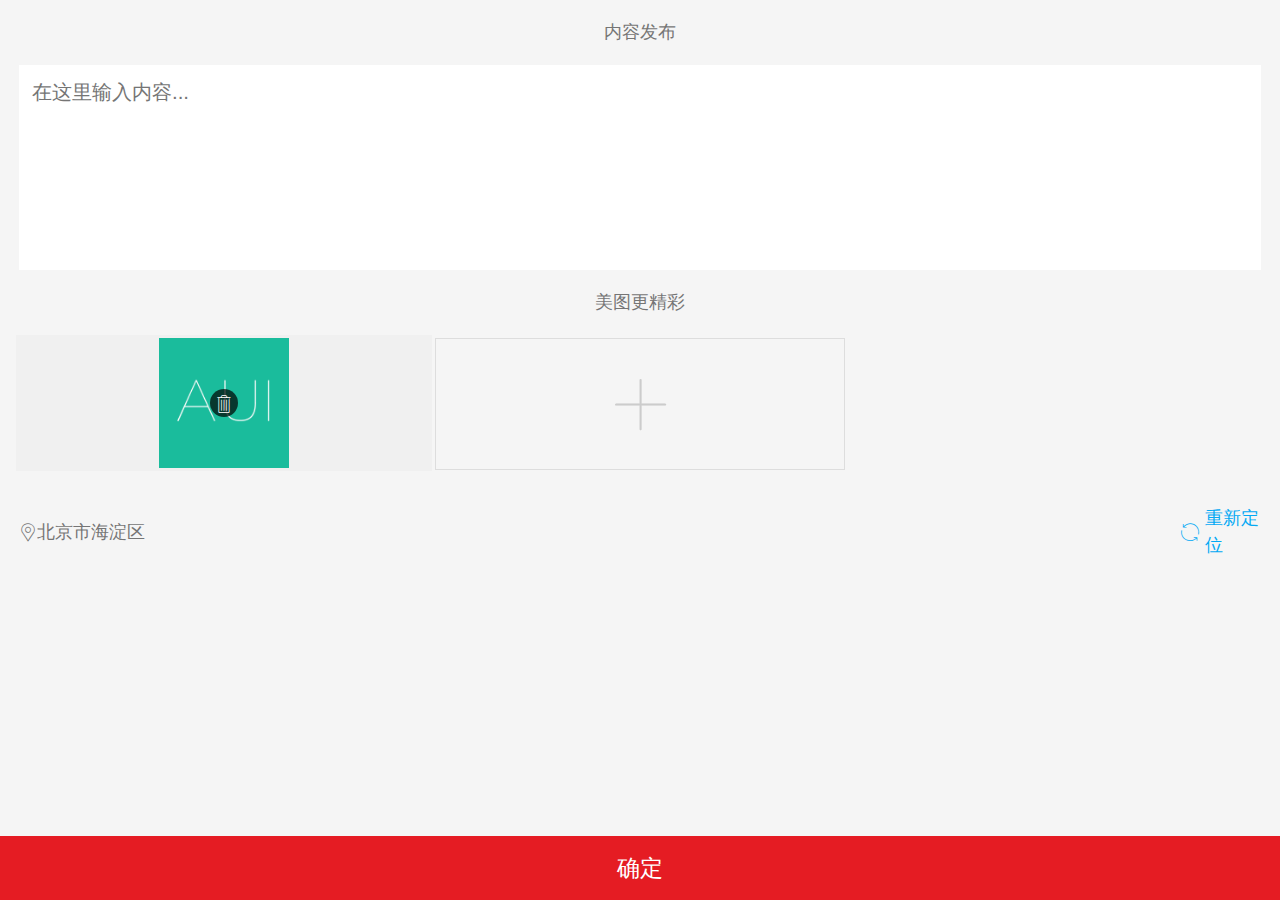
==== html/addMyimageInfo_frm.html @ dd854214 "定位小视频部分修改" ====
<!doctype html>
<html>
<head>
    <meta charset="utf-8">
    <meta name="viewport" content="maximum-scale=1.0,minimum-scale=1.0,user-scalable=0,width=device-width,initial-scale=1.0"/>
    <meta name="format-detection" content="telephone=no,email=no,date=no,address=no">
    <link rel="stylesheet" type="text/css" href="../css/aui.css" />
    <style type="text/css">
        .aui-list .aui-list-item-media {
            width: 3rem;
        }
        .notes-add {
            position: fixed;
            left: 0.5rem;
            bottom: 0.5rem;
            width: 3rem;
            z-index: 99;
        }
        textarea {
            height: 8rem;
            background-color: #ffffff;
            padding: 0.5rem;
        }
        .photos img {
            display: block;
            width: 100%;
        }
        .add-photos > div {
            width: 100%;
            height:5.15rem;
            line-height: 5.15rem;
        }
        .add-photos > div .aui-iconfont {
            font-size: 2rem;
            color: #ccc;
        }
        .image-item {
            position: relative;
            height: 5.3rem;
            overflow: hidden;
            background-color: #f0f0f0;
        }
        .image-item img {
            display: block;
            margin: 0 auto;
            width: auto;
            height: 100%;
        }
        .image-item .delete-btn {
            position: absolute;
            left: 50%;
            top: 50%;
            width: 28px;
            height: 28px;
            background-color: rgba(0,0,0,0.7);
            margin-left: -14px;
            margin-top: -14px;
            color: #ffffff;
            text-align: center;
            border-radius: 50%;
        }
    </style>
</head>
<body>
    <p class="aui-text-center aui-margin-t-15">内容发布</p>
    <section class="aui-content-padded">
        <textarea placeholder="在这里输入内容..."></textarea>
    </section>
    <p class="aui-text-center aui-margin-t-15">美图更精彩</p>
    <section class="aui-content-padded">
        <div class="aui-row aui-row-padded">
          <div class="aui-col-xs-4 image-item">
              <input type="hidden" >
              <img src="../image/demo1.png" class="notes-image">
              <div class="delete-btn">
                  <i class="aui-iconfont aui-icon-trash"></i>
              </div>
          </div>
            <div class="aui-col-xs-4 add-photos">
                <div class="aui-border aui-text-center">
                    <i class="aui-iconfont aui-icon-plus"></i>
                </div>
            </div>
        </div>
    </section>
    <section class="aui-content-padded aui-clearfix">
        <div class="aui-info">
            <div class="aui-info-item aui-padded-r-10" style="width: 13rem">
                <div>
                    <i class="aui-iconfont aui-icon-location"></i>
                    <span id="location" class="aui-ellipsis">北京市海淀区</span>
                </div>
            </div>
            <div class="aui-info-item" style="width: 80px;" tapmode id="ChangeLocation">
                <i class="aui-iconfont aui-icon-refresh aui-text-info aui-margin-r-5"></i>
                <span class="aui-text-info">重新定位</span>
            </div>
        </div>
    </section>
<footer class="aui-bar aui-bar-tab">
<div class="aui-bar-tab-item aui-bg-danger aui-text-white" tapmode style="width: auto;" onclick="saveFile()">确定</div>
</footer>
</body>
</html>
<script>
  var qiniuStorage,params,localList;
  apiready = function () {
    api.parseTapmode();
    qiniuStorage = api.require("qiniuStorage");
   qiniuStorage.configUploader({
       params: {
           "x:foo": "fooval"
       },
       checkCrc: false,
       mimeType: ''
   });
   api.getLocation(function(ret, err) {
    if (ret && ret.status) {
        //获取位置信息成功
        localList = ret;
    } else {
        alert(JSON.stringify(err));
    }
});
    params = api.pageParam;
   console.log(JSON.stringify(params));
   $api.addEvt($api.dom('#ChangeLocation'), 'click', function(){

});
  }
  function saveFile() {
    qiniuSstorage.start({
    token:new Date().getTime(),
    path: 'fs://'+params.videoUrl || params.imageUrl,
    // key: ''
});
  }
</script>
---- css/aui.css ----
/*
 * =========================================================================
 * APIClud - AUI UI 框架    流浪男  QQ：343757327  http://www.auicss.com
 * Verson 2.1
 * =========================================================================
 */
 /*初始化类*/
@charset "UTF-8";
html{
	font-family: "Helvetica Neue", Helvetica, sans-serif;
	font-size: 20px;
}
html,body {
	-webkit-touch-callout:none;
	-webkit-text-size-adjust:none;
	-webkit-tap-highlight-color:rgba(0, 0, 0, 0);
	-webkit-user-select:none;
	width: 100%;
}
body {
	line-height: 1.5;
	font-size: 0.8rem;
	color: #212121;
	background-color: #f5f5f5;
	outline: 0;
}
html,body,header,section,footer,div,ul,ol,li,img,a,span,em,del,legend,center,strong,var,fieldset,form,label,dl,dt,dd,cite,input,hr,time,mark,code,figcaption,figure,textarea,h1,h2,h3,h4,h5,h6,p{
	margin:0;
	border:0;
	padding:0;
	font-style:normal;
}
* {
	-webkit-box-sizing: border-box;
	      	box-sizing: border-box;
	-webkit-user-select: none;
	-webkit-tap-highlight-color: transparent;
	outline: none;
}
@media only screen and (min-width: 400px) {
	html {
		font-size: 21.33333333px !important;
	}
}
@media only screen and (min-width: 414px) {
	html {
		font-size: 21px !important;
	}
}
@media only screen and (min-width: 480px) {
	html {
		font-size: 25.6px !important;
	}
}
ul, li {
	list-style: none;
}
p {
	font-size: 0.7rem;
	color: #757575;
}
a {
	color: #0062cc;
	text-decoration: none;
	background-color: transparent;
}
textarea {
	overflow: hidden;
	resize: none;
}
button {
	overflow: visible;
}
button,select {
	text-transform: none;
}
button,input,select,textarea {
	font: inherit;
	color: inherit;
}
/*自动隐藏文字*/
.aui-ellipsis-1 {
	overflow: hidden;
	white-space: nowrap;
	text-overflow: ellipsis;
}
.aui-ellipsis {
	display: -webkit-box;
	overflow: hidden;
	text-overflow: ellipsis;
	word-wrap: break-word;
	word-break: break-all;
	white-space: normal !important;
	-webkit-line-clamp: 1;
	-webkit-box-orient: vertical;
}
.aui-ellipsis-2 {
	display: -webkit-box;
	overflow: hidden;
	text-overflow: ellipsis;
	word-wrap: break-word;
	word-break: break-all;
	white-space: normal !important;
	-webkit-line-clamp: 2;
	-webkit-box-orient: vertical;
}
/*水平线*/
.aui-hr {
	width: 100%;
	position: relative;
	border-top: 1px solid #dddddd;
	height: 1px;
}
@media screen and (-webkit-min-device-pixel-ratio:1.5) {
	.aui-hr{
		border: none;
        background-size: 100% 1px;
		background-repeat: no-repeat;
		background-position: top;
        background-image: linear-gradient(0,#dddddd,#dddddd 50%,transparent 50%);
        background-image: -webkit-linear-gradient(90deg,#dddddd,#dddddd 50%,transparent 50%);
	}
}
/*内外边距类*/
.aui-padded-0 {
	padding: 0 !important;
}
.aui-padded-5 {
	padding: 0.25rem !important;
}
.aui-padded-10 {
	padding: 0.5rem !important;
}
.aui-padded-15 {
	padding: 0.75rem !important;
}
.aui-padded-t-0 {
	padding-top: 0 !important;
}
.aui-padded-t-5 {
	padding-top: 0.25rem !important;
}
.aui-padded-t-10 {
	padding-top: 0.5rem !important;
}
.aui-padded-t-15 {
	padding-top: 0.75rem !important;
}
.aui-padded-b-0 {
	padding-bottom: 0 !important;
}
.aui-padded-b-5 {
	padding-bottom: 0.25rem !important;
}
.aui-padded-b-10 {
	padding-bottom: 0.5rem !important;
}
.aui-padded-b-15 {
	padding-bottom: 0.75rem !important;
}
.aui-padded-l-0 {
	padding-left: 0 !important;
}
.aui-padded-l-5 {
	padding-left: 0.25rem !important;
}
.aui-padded-l-10 {
	padding-left: 0.5rem !important;
}
.aui-padded-l-15 {
	padding-left: 0.75rem !important;
}
.aui-padded-r-0 {
	padding-right: 0 !important;
}
.aui-padded-r-5 {
	padding-right: 0.25rem !important;
}
.aui-padded-r-10 {
	padding-right: 0.5rem !important;
}
.aui-padded-r-15 {
	padding-right: 0.75rem !important;
}
.aui-margin-0 {
	margin: 0 !important;
}
.aui-margin-5 {
	margin: 0.25rem !important;
}
.aui-margin-10 {
	margin: 0.5rem !important;
}
.aui-margin-15 {
	margin: 0.75rem !important;
}
.aui-margin-t-0 {
	margin-top: 0.25rem !important;
}
.aui-margin-t-5 {
	margin-top: 0 !important;
}
.aui-margin-t-10 {
	margin-top: 0.5rem !important;
}
.aui-margin-t-15 {
	margin-top: 0.75rem !important;
}
.aui-margin-b-0 {
	margin-bottom: 0 !important;
}
.aui-margin-b-5 {
	margin-bottom: 0.25rem !important;
}
.aui-margin-b-10 {
	margin-bottom: 0.5rem !important;
}
.aui-margin-b-15 {
	margin-bottom: 0.75rem !important;
}
.aui-margin-l-0 {
	margin-left: 0 !important;
}
.aui-margin-l-5 {
	margin-left: 0.25rem !important;
}
.aui-margin-l-10 {
	margin-left: 0.5rem !important;
}
.aui-margin-l-15 {
	margin-left: 0.75rem !important;
}
.aui-margin-r-0 {
	margin-right: 0 !important;
}
.aui-margin-r-5 {
	margin-right: 0.25rem !important;
}
.aui-margin-r-10 {
	margin-right: 0.5rem !important;
}
.aui-margin-r-15 {
	margin-right: 0.75rem !important;
}
.aui-clearfix {
	clear: both;
}
.aui-clearfix:before {
	display: table;
	content: " ";
}
.aui-clearfix:after {
	clear: both;
}
/*文字对齐*/
.aui-text-left {
	text-align: left !important;
}
.aui-text-center {
	text-align: center !important;
}
.aui-text-justify {
	text-align: justify !important;
}
.aui-text-right {
	text-align: right !important;
}
/*文字、背景颜色*/
h1,h2,h3,h4,h5,h6 {
	font-weight: 400;
}
h1 {
	font-size: 1.2rem;
}
h2 {
	font-size: 1rem;
}
h3 {
	font-size: 0.8rem;
}
h4 {
	font-size: 0.7rem;
}
h5 {
	font-size: 0.7rem;
	font-weight: normal;
	color: #757575;
}
h6 {
	font-size: 0.7rem;
	font-weight: normal;
	color: #757575;
}
h1 small,h2 small,h3 small,h4 small {
	font-weight: normal;
	line-height: 1;
	color: #757575;
}
h5 small,h6 small {
	font-weight: normal;
	line-height: 1;
	color: #757575;
}
h1 small,h2 small,h3 small {
	font-size: 65%;
}
h4 small,h5 small,h6 small {
	font-size: 75%;
}
img {
	max-width: 100%;
	display: block;
}
.aui-font-size-12 {
	font-size: 0.6rem !important;
}
.aui-font-size-14 {
	font-size: 0.7rem !important;
}
.aui-font-size-16 {
	font-size: 0.8rem !important;
}
.aui-font-size-18 {
	font-size: 0.9rem !important;
}
.aui-font-size-20 {
	font-size: 1rem !important;
}
.aui-text-default {
	color: #212121 !important;
}
.aui-text-white {
	color: #ffffff !important;
}
.aui-text-primary {
	color: #00bcd4 !important;
}
.aui-text-success {
	color: #009688 !important;
}
.aui-text-info {
	color: #03a9f4 !important;
}
.aui-text-warning {
	color: #ffc107 !important;
}
.aui-text-danger {
	color: #e51c23 !important;
}
.aui-text-pink {
	color: #e91e63 !important;
}
.aui-text-purple {
	color: #673ab7 !important;
}
.aui-text-indigo {
	color: #3f51b5 !important;
}
.aui-bg-default {
	background-color: #f5f5f5 !important;
}
.aui-bg-primary {
	background-color: #00bcd4 !important;
}
.aui-bg-success {
	background-color: #009688 !important;
}
.aui-bg-info {
	background-color: #03a9f4 !important;
}
.aui-bg-warning {
	background-color: #f1c40f !important;
}
.aui-bg-danger {
	background-color: #e51c23 !important;
}
.aui-bg-pink {
	background-color: #e91e63 !important;
}
.aui-bg-purple {
	background-color: #673ab7 !important;
}
.aui-bg-indigo {
	background-color: #3f51b5 !important;
}
/*警告、成功颜色*/
.aui-warning,
.aui-warning label,
.aui-warning .aui-input,
.aui-warning .aui-iconfont {
	color: #e51c23 !important;
}
.aui-success,
.aui-success label,
.aui-success .aui-input,
.aui-success .aui-iconfont {
	color: #009688 !important;
}
/*对齐,显示，隐藏等*/
.aui-pull-right {
	float: right !important;
}
.aui-pull-left {
	float: left !important;
}
.aui-hide {
	display: none !important;
}
.aui-show {
	display: block !important;
}
.aui-invisible {
	visibility: hidden;
}
.aui-inline {
	display: inline-block;
	vertical-align: top;
}
.aui-mask {
    position: fixed;
    width: 100%;
    height: 100%;
    top: 0;
    left: 0;
    background: rgba(0, 0, 0, 0.3);
    opacity: 0;
    z-index: 99;
    visibility: hidden;
    -webkit-transition: opacity .3s,-webkit-transform .3s;
    transition: opacity .3s,transform .3s;
}
.aui-mask.aui-mask-in {
	visibility: visible;
  	opacity: 1;
}
.aui-mask.aui-mask-out {
	opacity: 0;
}
img.aui-img-round {
	border-radius: 50%;
}
/*基本容器*/
.aui-content {
	-webkit-overflow-scrolling: touch;
	overflow-x: hidden;
	word-break: break-all;
}
.aui-content-padded {
  	margin: 0.75rem;
  	position: relative;
  	word-break: break-all;
  	-webkit-overflow-scrolling: touch;
}
/*栅格类*/
.aui-row {
	overflow: hidden;
	margin: 0;
}
.aui-row-padded {
	margin-left: -0.125rem;
	margin-right: -0.125rem;
}
.aui-row-padded [class*=aui-col-] {
	padding: 0.125rem;
}
.aui-col-xs-1,.aui-col-xs-2,.aui-col-xs-3,.aui-col-xs-4,.aui-col-xs-5,.aui-col-xs-6,.aui-col-xs-7,.aui-col-xs-8,.aui-col-xs-9,.aui-col-xs-10,.aui-col-xs-11,.aui-col-5 {
	position: relative;
	float: left;
}
.aui-col-xs-12 {
	width: 100%;
	position: relative;
}
.aui-col-xs-11 {
	width: 91.66666667%;
}
.aui-col-xs-10 {
	width: 83.33333333%;
}
.aui-col-xs-9 {
	width: 75%;
}
.aui-col-xs-8 {
	width: 66.66666667%;
}
.aui-col-xs-7 {
	width: 58.33333333%;
}
.aui-col-xs-6 {
	width: 50%;
}
.aui-col-xs-5 {
	width: 41.66666667%;
}
.aui-col-xs-4 {
	width: 33.33333333%;
}
.aui-col-xs-3 {
	width: 25%;
}
.aui-col-xs-2 {
	width: 16.66666667%;
}
.aui-col-xs-1 {
	width: 8.33333333%;
}
.aui-col-5 {
	width: 20%;
}
/*标签*/
.aui-label {
	display: inline-block;
	padding: 0.2rem 0.25rem;
	font-size: 0.6rem;
	line-height: 1;
	color: #616161;
    background-color: #dddddd;
	text-align: center;
	white-space: nowrap;
	vertical-align: middle;
	border-radius: 0.15rem;
	position: relative;
}

.aui-label-primary {
	color: #ffffff;
	background-color: #00bcd4;
}
.aui-label-success {
	color: #ffffff;
	background-color: #009688;
}
.aui-label-info {
  color: #ffffff;
  background-color: #03a9f4;
}
.aui-label-warning {
	color: #ffffff;
	background-color: #ffc107;
}
.aui-label-danger {
	color: #ffffff;
	background-color: #e51c23;
}
.aui-label-outlined {
	background-color: transparent;
	position: relative;
}
.aui-label-outlined:after {
    -webkit-border-radius: 2px;
    border-radius: 2px;
    height: 200%;
    content: '';
    width: 200%;
	border: 1px solid #d9d9d9;
    position: absolute;
    top: -1px;
    left: -1px;
    transform: scale(0.5);
    -webkit-transform: scale(0.5);
    transform-origin: 0 0;
    -webkit-transform-origin: 0 0;
    z-index: 1;
}
.aui-label-outlined.aui-label-primary,
.aui-label-outlined.aui-label-primary:after {
	color: #00bcd4;
	border-color: #00bcd4;
}
.aui-label-outlined.aui-label-success,
.aui-label-outlined.aui-label-success:after {
	color: #009688;
	border-color: #009688;
}
.aui-label-outlined.aui-label-info,
.aui-label-outlined.aui-label-info:after {
  	color: #03a9f4;
  	border-color: #03a9f4;
}
.aui-label-outlined.aui-label-warning,
.aui-label-outlined.aui-label-warning:after {
	color: #ffc107;
	border-color: #ffc107;
}
.aui-label-outlined.aui-label-danger,
.aui-label-outlined.aui-label-danger:after {
	color: #e51c23;
	border-color: #e51c23;
}
.aui-label .aui-iconfont {
	font-size: 0.6rem;
}
/*角标*/
.aui-badge {
	display: inline-block;
	width: auto;
	text-align: center;
	min-width: 0.8rem;
	height: 0.8rem;
    line-height: 0.8rem;
    padding: 0 0.2rem;
    font-size: 0.6rem;
    color: #ffffff;
    background-color: #ff2600;
    border-radius: 0.4rem;
    position: absolute;
    top: 0.2rem;
    left: 60%;
    z-index: 99;
}
.aui-dot {
	display: inline-block;
    width: 0.4rem;
    height: 0.4rem;
    background: #ff2600;
    border-radius: 0.5rem;
    position: absolute;
    top: 0.3rem;
    right: 20%;
    z-index: 99;
}
/*按钮样式*/
button, .aui-btn {
	position: relative;
	display: inline-block;
	font-size: 0.7rem;
	font-weight: 400;
	font-family: inherit;
	text-decoration: none;
	text-align: center;
	margin: 0;
	background: #dddddd;
	padding: 0 0.6rem;
	height: 1.5rem;
	line-height: 1.5rem;
	border-radius: 0.2rem;
	white-space: nowrap;
	text-overflow: ellipsis;
	vertical-align: middle;
	-webkit-box-sizing: border-box;
			box-sizing: border-box;
	-webkit-user-select: none;
	      	user-select: none;
}
.aui-btn:active {
	color: #212121;
	background-color: #bdbdbd;
}
.aui-btn-primary {
	color: #ffffff;
	background-color: #00bcd4;
}
.aui-btn-primary.aui-active, .aui-btn-primary:active {
	color: #ffffff;
	background-color: #00acc1;
}
.aui-btn-success {
	color: #ffffff;
	background-color: #009688;
}
.aui-btn-success.aui-active, .aui-btn-success:active {
	color: #fff;
	background-color: #00897b;
}
.aui-btn-info {
	color: #ffffff !important;
	background-color: #03a9f4 !important;
}
.aui-btn-info.aui-active, .aui-btn-info:active {
	color: #fff !important;
	background-color: #039be5 !important;
}
.aui-btn-warning {
	color: #ffffff !important;
	background-color: #ffc107 !important;
}
.aui-btn-warning.aui-active, .aui-btn-warning:active {
	color: #ffffff !important;
	background-color: #ffb300 !important;
}
.aui-btn-danger {
	color: #ffffff !important;
	background-color: #e51c23 !important;
}
.aui-btn-danger.aui-active, .aui-btn-danger:active {
	color: #ffffff !important;
	background-color: #dd191b !important;
}
.aui-btn-block {
	display: block;
	width: 100%;
	height: 2.5rem;
	line-height: 2.55rem;
	margin-bottom: 0;
	font-size: 0.9rem;
}
.aui-btn-block.aui-btn-sm {
	font-size: 0.7rem;
	height: 1.8rem;
	line-height: 1.85rem;
}
.aui-btn .aui-iconfont, .aui-btn-block .aui-iconfont {
	margin-right: 0.3rem;
}
.aui-btn .aui-badge, .aui-btn-block .aui-badge {
	margin-left: 0.3rem;
}
.aui-btn-outlined {
	background: transparent !important;
	border: 1px solid #bdbdbd;
}
.aui-btn-outlined:active {
	background: transparent !important;
}
.aui-btn-default.aui-btn-outlined {
	color: #bdc3c7 !important;
	border: 1px solid #dcdcdc !important;
}
.aui-btn-primary.aui-btn-outlined {
	color: #00bcd4 !important;
	border: 1px solid #00bcd4 !important;
}
.aui-btn-success.aui-btn-outlined {
	color: #009688 !important;
	border: 1px solid #009688 !important;
}
.aui-btn-info.aui-btn-outlined {
	color: #03a9f4 !important;
	border: 1px solid #03a9f4 !important;
}
.aui-btn-warning.aui-btn-outlined {
	color: #ffc107 !important;
	border: 1px solid #ffc107 !important;
}
.aui-btn-danger.aui-btn-outlined {
	color: #e51c23 !important;
	border: 1px solid #e51c23 !important;
}
/*
*表单类\输入框\radio\checkbox
**/
.aui-input,
input[type="text"],
input[type="password"],
input[type="search"],
input[type="email"],
input[type="tel"],
input[type="url"],
input[type="date"],
input[type="datetime-local"],
input[type="time"],
input[type="number"],
select,
textarea {
    border: none;
    background-color: transparent;
    border-radius: 0;
    box-shadow: none;
    display: block;
    padding: 0;
    margin: 0;
    width: 100%;
    height: 2.2rem;
    line-height: normal;
    color: #424242;
    font-size: 0.8rem;
    font-family: inherit;
    box-sizing: border-box;
    -webkit-user-select: text;
            user-select: text;
    -webkit-appearance: none;
            appearance: none;
}
input[type="search"]::-webkit-search-cancel-button {
	display: none;
}
.aui-scroll-x {
	position: relative;
	overflow-y: auto;
	-webkit-overflow-scrolling: touch;
}
.aui-scroll-y {
	position: relative;
	width: 100%;
	overflow-x: auto;
	-webkit-overflow-scrolling: touch;
}
::-webkit-scrollbar{
	width:0px;
}
/*列表*/
.aui-list {
    position: relative;
    font-size: 0.8rem;
    background-color: #ffffff;
    border-top: 1px solid #dddddd;
}
.aui-list .aui-content {
	overflow: hidden;
}
.aui-list.aui-list-noborder,
.aui-list.aui-list-noborder {
    border-top: none;
}
.aui-list .aui-list-header {
    background-color: #dddddd;
    color: #212121;
    position: relative;
    font-size: 0.6rem;
    padding: 0.4rem 0.75rem;
    -webkit-box-sizing: border-box;
    		box-sizing: border-box;
    display: -webkit-box;
    display: -webkit-flex;
    display: flex;
    -webkit-box-pack: justify;
    -webkit-justify-content: space-between;
    		justify-content: space-between;
    -webkit-box-align: center;
    -webkit-align-items: center;
    		align-items: center;
}
.aui-list .aui-list-item {
    list-style: none;
    margin: 0;
    padding: 0;
    padding-left: 0.75rem;
    color: #212121;
    border-bottom: 1px solid #dddddd;
    position: relative;
    min-height: 2.2rem;
    -webkit-box-sizing: border-box;
    		box-sizing: border-box;
    display: -webkit-box;
    display: -webkit-flex;
    display: flex;
    -webkit-box-pack: justify;
    -webkit-justify-content: space-between;
    		justify-content: space-between;
}
.aui-list.aui-list-noborder .aui-list-item:last-child {
    border-bottom: 0;
}
.aui-list .aui-list-item-inner {
    position: relative;
    min-height: 2.2rem;
	padding-right: 0.75rem;
    width: 100%;
    -webkit-box-sizing: border-box;
    		box-sizing: border-box;
    display: -webkit-box;
    display: -webkit-flex;
    display: flex;
    -webkit-box-flex: 1;
    -webkit-box-pack: justify;
    -webkit-justify-content: space-between;
			justify-content: space-between;
    -webkit-box-align: center;
    -webkit-align-items: center;
			align-items: center;
}

.aui-list .aui-list-item:active {
    background-color: #f5f5f5;
}
.aui-list .aui-list-item-text {
    font-size: 0.7rem;
    color: #757575;
    position: relative;
    -webkit-box-sizing: border-box;
    		box-sizing: border-box;
    display: -webkit-box;
    display: -webkit-flex;
    display: flex;
    -webkit-box-pack: justify;
    -webkit-justify-content: space-between;
            justify-content: space-between;
    -webkit-align-items: center;
    		align-items: center;
}
.aui-list .aui-list-item-title {
    font-size: 0.8rem;
    position: relative;
    max-width: 100%;
    color: #212121;
}
.aui-list .aui-list-item-right,
.aui-list-item-title-row em {
	max-width: 50%;
	position: relative;
    font-size: 0.6rem;
    color: #757575;
    margin-left: 0.25rem;
}
.aui-list .aui-list-item-inner p {
    overflow: hidden;
}
.aui-list .aui-list-media-list {
    -webkit-box-orient: vertical;
    -webkit-box-direction: normal;
    -webkit-flex-direction: column;
            flex-direction: column;
}
.aui-media-list-item-inner {
	-webkit-box-sizing: border-box;
			box-sizing: border-box;
    display: -webkit-box;
    display: -webkit-flex;
    display: flex;
}
.aui-media-list .aui-list-item {
	display: block;
}
.aui-media-list .aui-list-item-inner {
	display: block;
	padding-top: 0.5rem;
    padding-bottom: 0.5rem;
}
.aui-media-list-item-inner + .aui-info {
	margin-right: 0.75rem;
}
.aui-list .aui-list-item-media {
	width: 4.5rem;
	position: relative;
    padding: 0.5rem 0;
    padding-right: 0.75rem;
    display: inherit;
    -webkit-flex-shrink: 0;
    		flex-shrink: 0;
    -webkit-flex-wrap: nowrap;
    		flex-wrap: nowrap;
    -webkit-box-align: center;
    -webkit-align-items: flex-start;
            align-items: flex-start;
}
.aui-list .aui-list-item-media img {
	width: 100%;
    display: block;
}
.aui-list .aui-list-item-media-list {
	margin-top: 0.25rem;
	padding-right: 0;
	display: block;
}
.aui-list [class*=aui-col-xs-] img{
    max-width: 100%;
    width: 100%;
    display: block;
}
.aui-list-item-middle .aui-list-item-inner:after {
	display: block;
}
.aui-list .aui-list-item-middle > .aui-list-item-media,
.aui-list .aui-list-item-middle > .aui-list-item-inner,
.aui-list .aui-list-item-middle > * {
    -webkit-box-align: center;
    		box-align: center;
    -webkit-align-items: center;
    		align-items: center;
}
.aui-list .aui-list-item-center > .aui-list-item-media,
.aui-list .aui-list-item-center > .aui-list-item-inner,
.aui-list .aui-list-item-center {
    -webkit-box-pack: center;
    -webkit-justify-content: center;
        	justify-content: center;
}
.aui-list .aui-list-item i.aui-iconfont {
    -webkit-align-self: center;
            align-self: center;
    font-size: 0.8rem;
}
.aui-list-item-inner.aui-list-item-arrow {
    overflow: hidden;
    padding-right: 1.5rem;
}
.aui-list-item-arrow:before {
    content: '';
    width: 0.4rem;
    height: 0.4rem;
    position: absolute;
    top: 50%;
    right: 0.75rem;
    margin-top: -0.2rem;
    background: transparent;
    border: 1px solid #dddddd;
    border-top: none;
    border-right: none;
    z-index: 2;
    -webkit-border-radius: 0;
            border-radius: 0;
    -webkit-transform: rotate(-135deg);
            transform: rotate(-135deg);
}
.aui-list-item.aui-list-item-arrow {
    padding-right: 0.75rem;
}
.aui-list label {
    line-height: 1.3rem;
}
.aui-list.aui-form-list .aui-list-item:active {
	background-color: #ffffff;
}
.aui-list.aui-form-list .aui-list-item-inner {
	-webkit-box-sizing: border-box;
    		box-sizing: border-box;
    display: -webkit-box;
    display: -webkit-flex;
    display: flex;
	padding: 0;
}
.aui-list .aui-list-item-label,
.aui-list .aui-list-item-label-icon {
	color: #212121;
    width: 35%;
    min-width: 1.5rem;
    margin: 0;
    padding: 0;
    padding-right: 0.25rem;
    line-height: 2.2rem;
    position: relative;
    overflow: hidden;
    white-space: nowrap;
    max-width: 100%;
    -webkit-box-sizing: border-box;
    		box-sizing: border-box;
    display: -webkit-box;
    display: -webkit-flex;
    display: flex;
    -webkit-align-items: center;
            align-items: center;
}
.aui-list .aui-list-item-label-icon {
    width: auto;
    padding-right: 0.75rem;
}
.aui-list .aui-list-item-input {
    width: 100%;
    padding: 0;
    padding-right: 0.75rem;
    -webkit-box-flex: 1;
            box-flex: 1;
    -webkit-flex-shrink: 1;
            flex-shrink: 1;
}
.aui-list.aui-select-list .aui-list-item:active {
	background-color: #ffffff;
}
.aui-list.aui-select-list .aui-list-item-inner {
    display: block;
    padding-top: 0.5rem;
    padding-bottom: 0.5rem;
    -webkit-align-self: stretch;
    		align-self: stretch;
}
.aui-list.aui-select-list .aui-list-item-label {
	width: auto;
	min-width: 2.2rem;
    padding: 0.5rem 0;
    padding-right: 0.75rem;
}
.aui-list.aui-form-list .aui-list-item-btn {
	padding: 0.75rem 0.75rem 0.75rem 0;
}
.aui-list textarea {
    overflow: auto;
    margin: 0.5rem 0;
    height: 3rem;
    line-height: 1rem;
    resize: none;
}
.aui-list .aui-list-item-right .aui-badge,
.aui-list .aui-list-item-right .aui-dot {
	display: inherit;
}
@media screen and (-webkit-min-device-pixel-ratio:1.5) {
	.aui-list {
		border: none;
        background-size: 100% 1px;
		background-repeat: no-repeat;
		background-position: top;
        background-image: linear-gradient(0,#dddddd,#dddddd 50%,transparent 50%);
	}
	.aui-list .aui-list-item {
		border: none;
        background-size: 100% 1px;
		background-repeat: no-repeat;
		background-position: bottom;
        background-image: linear-gradient(0,#dddddd,#dddddd 50%,transparent 50%);
        background-image: -webkit-linear-gradient(90deg,#dddddd,#dddddd 50%,transparent 50%);
	}

	.aui-list.aui-list-in .aui-list-item {
		border: none;
        background-size: 100% 1px;
		background-repeat: no-repeat;
		background-position: 0.75rem bottom;
        background-image: linear-gradient(0,#dddddd,#dddddd 50%,transparent 50%);
        background-image: -webkit-linear-gradient(90deg,#dddddd,#dddddd 50%,transparent 50%);
	}
	.aui-list.aui-list-in .aui-list-item:last-child {
		background-position: bottom;
	}
	.aui-list.aui-list-noborder,
	.aui-list.aui-list-noborder .aui-list-item:last-child {
		border: none;
        background-size: 100% 0;
        background-image: none;
	}
}
/*tab切换类*/
.aui-tab {
	position: relative;
    background-color: #ffffff;
    display: -webkit-box;
    display: -webkit-flex;
    display: flex;
    -webkit-flex-wrap: nowrap;
            flex-wrap: nowrap;
    -webkit-align-self: center;
            align-self: center;
}
.aui-tab-item {
    width: 100%;
    height: 2.2rem;
    line-height: 2.2rem;
    position: relative;
    font-size: 0.7rem;
    text-align: center;
    color: #212121;
    margin-left: -1px;
    -webkit-box-flex: 1;
            box-flex: 1;
}
.aui-tab-item.aui-active {
    color: #039be5;
    border-bottom: 2px solid #039be5;
}
/*卡片列表布局*/
.aui-card-list {
	position: relative;
    margin-bottom: 0.75rem;
    background: #ffffff;
}
.aui-card-list-header,
.aui-card-list-footer {
	position: relative;
	min-height: 2.2rem;
    padding: 0.5rem 0.75rem;
    -webkit-box-sizing: border-box;
    		box-sizing: border-box;
    display: -webkit-box;
    display: -webkit-flex;
    display: flex;
    -webkit-box-pack: justify;
    -webkit-justify-content: space-between;
    		justify-content: space-between;
    -webkit-box-align: center;
    -webkit-align-items: center;
    		align-items: center;
}
.aui-card-list-header {
	font-size: 0.8rem;
	color: #212121;
}
.aui-card-list-header.aui-card-list-user {
	display: block;
}
.aui-card-list-user-avatar {
	width: 2rem;
	float: left;
	margin-right: 0.5rem;
}
.aui-card-list-user-avatar img {
	width: 100%;
	display: block;
}
.aui-card-list-user-name {
	color: #212121;
	position: relative;
	font-size: 0.7rem;
	-webkit-box-sizing: border-box;
			box-sizing: border-box;
    display: -webkit-box;
    display: -webkit-flex;
    display: flex;
    -webkit-box-pack: justify;
    -webkit-justify-content: space-between;
    		justify-content: space-between;
    -webkit-box-align: center;
    -webkit-align-items: center;
    		align-items: center;
}
.aui-card-list-user-name > *,
.aui-card-list-user-name small {
	position: relative;
}
.aui-card-list-user-name small {
	color: #757575;
}
.aui-card-list-user-info {
	color: #757575;
	font-size: 0.6rem;
}
.aui-card-list-content {
	position: relative;
}
.aui-card-list-content-padded {
	position: relative;
	padding: 0.5rem 0.75rem;
}
.aui-card-list-content,
.aui-card-list-content-padded {
	word-break: break-all;
	font-size: 0.7rem;
	color: #212121;
}
.aui-card-list-content img,
.aui-card-list-content-padded img {
	width: 100%;
	display: block;
}
.aui-card-list-footer {
	font-size: 0.7rem;
	color: #757575;
}
.aui-card-list-footer > * {
	position: relative;
}
.aui-card-list-footer.aui-text-center {
	display: -webkit-box;
    display: -webkit-flex;
    display: flex;
	-webkit-box-pack: center;
    box-pack: center;
    -webkit-justify-content: center;
    justify-content: center;
}
.aui-card-list-footer .aui-iconfont {
	font-size: 0.9rem;
}
/*宫格布局*/
.aui-grid {
	width: 100%;
	background-color: #ffffff;
	display: table;
	table-layout: fixed;
}
.aui-grid [class*=aui-col-] {
	display: table-cell;
	position: relative;
    text-align: center;
    vertical-align: middle;
    padding: 1rem 0;
}
.aui-grid [class*=aui-col-xs-]:active {
	background-color: #f5f5f5;
}
.aui-grid .aui-iconfont {
	position: relative;
    z-index: 20;
    top: 0;
    height: 1.4rem;
    font-size: 1.4rem;
    line-height: 1.4rem;
}
.aui-grid .aui-grid-label {
	display: block;
    font-size: 0.7rem;
    position: relative;
    margin-top: 0.25rem;
}
.aui-grid .aui-badge {
	position: absolute;
    top: 0.5rem;
    left: 60%;
    z-index: 99;
}
.aui-grid .aui-dot {
	position: absolute;
    top: 0.5rem;
    right: 20%;
    z-index: 99;
}
/*单选、多选、开关*/
.aui-radio,
.aui-checkbox {
    width: 1.2rem;
    height: 1.2rem;
    background-color: #ffffff;
    border: solid 1px #dddddd;
    -webkit-border-radius: 0.6rem;
    border-radius: 0.6rem;
    font-size: 0.8rem;
    margin: 0;
    padding: 0;
    position: relative;
    display: inline-block;
    vertical-align: top;
    cursor: default;
    -webkit-appearance: none;
    -webkit-user-select: none;
            user-select: none;
    -webkit-transition: background-color ease 0.1s;
            transition: background-color ease 0.1s;
}
.aui-checkbox {
    border-radius: 0.1rem;
}
.aui-radio:checked,
.aui-radio.aui-checked,
.aui-checkbox:checked,
.aui-checkbox.aui-checked {
    background-color: #03a9f4;
    border: solid 1px #03a9f4;
    text-align: center;
    background-clip: padding-box;
}
.aui-radio:checked:before,
.aui-radio.aui-checked:before,
.aui-checkbox:checked:before,
.aui-checkbox.aui-checked:before,
.aui-radio:checked:after,
.aui-radio.aui-checked:after,
.aui-checkbox:checked:after,
.aui-checkbox.aui-checked:after {
    content: '';
    width: 0.5rem;
    height: 0.3rem;
    position: absolute;
    top: 50%;
    left: 50%;
    margin-left: -0.25rem;
    margin-top: -0.25rem;
    background: transparent;
    border: 1px solid #ffffff;
    border-top: none;
    border-right: none;
    z-index: 2;
    -webkit-border-radius: 0;
            border-radius: 0;
    -webkit-transform: rotate(-45deg);
            transform: rotate(-45deg);
}
.aui-radio:disabled,
.aui-radio.aui-disabled,
.aui-checkbox:disabled,
.aui-checkbox.aui-disabled {
    background-color: #dddddd;
    border: solid 1px #dddddd;
}
.aui-radio:disabled:before,
.aui-radio.aui-disabled:before,
.aui-radio:disabled:after,
.aui-radio.aui-disabled:after,
.aui-checkbox:disabled:before,
.aui-checkbox.aui-disabled:before,
.aui-checkbox:disabled:after,
.aui-checkbox.aui-disabled:after {
    content: '';
    width: 0.5rem;
    height: 0.3rem;
    position: absolute;
    top: 50%;
    left: 50%;
    margin-left: -0.25rem;
    margin-top: -0.25rem;
    background: transparent;
    border: 1px solid #ffffff;
    border-top: none;
    border-right: none;
    z-index: 2;
    -webkit-border-radius: 0;
            border-radius: 0;
    -webkit-transform: rotate(-45deg);
            transform: rotate(-45deg);
}
.aui-switch {
    width: 2.3rem;
    height: 1.2rem;
    position: relative;
    vertical-align: top;
    border: 1px solid #dddddd;
    background-color: #dddddd;
    border-radius: 0.6rem;
    background-clip: content-box;
    display: inline-block;
    outline: none;
    -webkit-appearance: none;
            appearance: none;
    -webkit-user-select: none;
            user-select: none;
    -webkit-box-sizing: border-box;
            box-sizing: border-box;
    -webkit-background-clip: padding-box;
            background-clip: padding-box;
    -webkit-transition: all 0.2s linear;
            transition: all 0.2s linear;
}
.aui-switch:before {
    width: 1.1rem;
    height: 1.1rem;
    position: absolute;
    top: 0;
    left: 0;
    border-radius: 0.6rem;
    background-color: #fff;
    content: '';
    -webkit-transition: left 0.2s;
            transition: left 0.2s;
}
.aui-switch:checked {
    border-color: #03a9f4;
    background-color: #03a9f4;
}
.aui-switch:checked:before {
    left: 1.1rem;
}
/*导航栏*/
.aui-bar {
	position: relative;
	top: 0;
	right: 0;
	left: 0;
	z-index: 10;
	width: 100%;
	min-height: 2.25rem;
	font-size: 0.9rem;
	text-align: center;
	display: table;
}
.aui-bar-nav {
	top: 0;
	line-height: 2.25rem;
	background-color: #03a9f4;
	color: #ffffff;
}
.aui-title a {
	color: inherit;
}
.aui-bar-nav .aui-title {
	min-height: 2.25rem;
	position: absolute;
	margin: 0;
	text-align: center;
	white-space: nowrap;
	right: 5rem;
	left: 5rem;
	width: auto;
	overflow: hidden;
	text-overflow: ellipsis;
	z-index: 2;
}
.aui-bar-nav a {
	color: #ffffff;
}
.aui-bar-nav .aui-iconfont {
	position: relative;
	z-index: 20;
	font-size: 0.9rem;
	color: #ffffff;
	font-weight: 400;
	line-height: 2.25rem;
}
.aui-bar-nav .aui-pull-left {
	padding: 0 0.5rem;
	font-size: 0.8rem;
	font-weight: 400;
	z-index: 2;
	-webkit-box-sizing: border-box;
			box-sizing: border-box;
    display: -webkit-box;
    display: -webkit-flex;
    display: flex;
    -webkit-align-items: center;
            align-items: center;
}
.aui-bar-nav .aui-pull-right {
	padding: 0 0.5rem;
	font-size: 0.8rem;
	font-weight: 400;
	z-index: 2;
	-webkit-box-sizing: border-box;
			box-sizing: border-box;
    display: -webkit-box;
    display: -webkit-flex;
    display: flex;
    -webkit-align-items: center;
            align-items: center;
}
.aui-bar-nav .aui-btn {
	position: relative;
	z-index: 20;
	height: 2.25rem;
	line-height: 2.25rem;
	padding-top: 0;
	padding-bottom: 0;
	margin: 0;
	border-radius: 0.1rem;
	border-width: 0;
	background: transparent !important;
}
.aui-bar-nav .aui-btn.aui-btn-outlined {
	position: relative;
	padding: 0 0.15rem;
	margin: 0.5rem;
	height: 1.25rem;
	line-height: 1.25rem;
	border-width: 1px;
	background: transparent !important;
	border-color: #ffffff;
}
.aui-bar-nav .aui-btn:active {
	background: none;
}
.aui-bar-nav .aui-btn .aui-iconfont {
	font-size: 0.9rem;
	line-height: 1.25rem;
	padding: 0;
	margin: 0;
	color: #ffffff;
}
.aui-bar-light {
	color: #03a9f4;
	background-color: #ffffff;
	border-bottom: 1px solid #dddddd;
}
.aui-bar-nav.aui-bar-light .aui-iconfont {
	color: #03a9f4;
}
.aui-bar-nav.aui-bar-light .aui-btn-outlined {
	border-color: #03a9f4;
}
@media screen and (-webkit-min-device-pixel-ratio:1.5) {
	.aui-bar.aui-bar-light {
		border: none;
        background-size: 100% 1px;
		background-repeat: no-repeat;
		background-position: bottom;
        background-image: linear-gradient(0,#dddddd,#dddddd 50%,transparent 50%);
        background-image: -webkit-linear-gradient(90deg,#dddddd,#dddddd 50%,transparent 50%);
	}
}
/*底部切换栏*/
.aui-bar-tab {
	position: fixed;
	top: auto;
	bottom: 0;
	table-layout: fixed;
	background-color: #ffffff;
	color: #757575;
}
.aui-bar-tab .aui-bar-tab-item {
	display: table-cell;
	position: relative;
    width: 1%;
    height: 2.5rem;
    text-align: center;
    vertical-align: middle;
}
.aui-bar-tab .aui-active {
	color: #039be5;
}
.aui-bar-tab .aui-bar-tab-item .aui-iconfont {
	position: relative;
    z-index: 20;
    top: 0.1rem;
    height: 1.2rem;
    font-size: 1rem;
    line-height: 1rem;
}
.aui-bar-tab .aui-bar-tab-label {
	display: block;
    font-size: 0.6rem;
    position: relative;
}
.aui-bar-tab .aui-badge {
    position: absolute;
    top: 0.1rem;
    left: 55%;
    z-index: 99;
}
.aui-bar-tab .aui-dot {
    position: absolute;
    top: 0.1rem;
    right: 30%;
    z-index: 99;
}
/*按钮工具栏*/
.aui-bar-btn {
	position: relative;
    font-size: 0.7rem;
    display: table;
    white-space: nowrap;
    margin: 0 auto;
    padding: 0;
    border: none;
    width: 100%;
    min-height: 1.8rem;
}
.aui-bar-btn-item {
    display: table-cell;
    position: relative;
    width: 1%;
    line-height: 1.6rem;
    text-align: center;
    vertical-align: middle;
    border-radius: 0;
    position: relative;
    border-width: 1px;
    border-style: solid;
    border-color: #03a9f4;
    border-left-width: 0;
}
.aui-bar-btn .aui-input,
.aui-bar-btn input,
.aui-bar-btn select {
	padding-left: 0.25rem;
	padding-right: 0.25rem;
    height: 1.8rem;
}
.aui-bar-btn-sm {
    min-height: 1.3rem;
}
.aui-bar-btn.aui-bar-btn-sm  .aui-input,
.aui-bar-btn.aui-bar-btn-sm  input,
.aui-bar-btn.aui-bar-btn-sm  select {
    height: 1.2rem;
}
.aui-bar-btn-sm .aui-bar-btn-item {
    line-height: 1.3rem;
    font-size: 0.6rem;
}
.aui-bar-btn-item.aui-active {
    background-color: #03a9f4;
    color: #ffffff;
}
.aui-bar-btn-item:first-child {
    border-left-width: 1px;
    border-top-left-radius: 0.2rem;
    border-bottom-left-radius: 0.2rem;
}
.aui-bar-btn-item:last-child {
    border-top-right-radius: 0.2rem;
    border-bottom-right-radius: 0.2rem;
    border-left: 0px;
}
.aui-bar-btn.aui-bar-btn-full .aui-bar-btn-item:first-child {
    border-left-width: 0;
    border-top-left-radius: 0;
    border-bottom-left-radius: 0;
}
.aui-bar-btn.aui-bar-btn-full .aui-bar-btn-item:last-child {
    border-right-width: 0;
    border-top-right-radius: 0;
    border-bottom-right-radius: 0;
}
.aui-bar-btn.aui-bar-btn-round .aui-bar-btn-item:first-child {
    border-top-left-radius: 1.5rem;
    border-bottom-left-radius: 1.5rem;
}
.aui-bar-btn.aui-bar-btn-round .aui-bar-btn-item:last-child {
    border-top-right-radius: 1.5rem;
    border-bottom-right-radius: 1.5rem;
}
.aui-bar-nav .aui-bar-btn {
	margin-top: 0.45rem;
	margin-bottom: 0.4rem;
    min-height: 1.3rem;
}
.aui-bar-nav .aui-bar-btn-item {
    line-height: 1.3rem;
    border-color: #ffffff;
}
.aui-bar-nav .aui-bar-btn-item.aui-active {
    background-color: #ffffff;
    color: #03a9f4;
}
.aui-bar-nav.aui-bar-light .aui-bar-btn-item {
    border-color: #03a9f4;
}
.aui-bar-nav.aui-bar-light .aui-bar-btn-item.aui-active {
    background-color: #03a9f4;
    color: #ffffff;
}
.aui-bar-nav > .aui-bar-btn {
	width: 50%;
}
.aui-info {
	position: relative;
    padding: 0.5rem 0;
    font-size: 0.7rem;
    color: #757575;
    background-color: transparent;
    -webkit-box-sizing: border-box;
    		box-sizing: border-box;
    display: -webkit-box;
    display: -webkit-flex;
    display: flex;
    -webkit-box-pack: justify;
    -webkit-justify-content: space-between;
    		justify-content: space-between;
    -webkit-box-align: center;
    -webkit-align-items: center;
    		align-items: center;

}
.aui-info-item {
	-webkit-box-sizing: border-box;
			box-sizing: border-box;
	display: -webkit-box;
    display: -webkit-flex;
    display: flex;
    -webkit-box-align: center;
    -webkit-align-items: center;
    		align-items: center;
}
.aui-info-item > *,
.aui-info > * {
	display: inherit;
	position: relative;
}
/*进度条*/
.aui-progress {
	width: 100%;
	height: 1rem;
	border-radius: 0.2rem;
	overflow: hidden;
	background-color: #f0f0f0;
}
.aui-progress-bar {
	float: left;
	width: 0;
	height: 100%;
	font-size: 0.6rem;
	line-height: 1rem;
	color: #ffffff;
	text-align: center;
	background-color: #03a9f4;
}
.aui-progress.sm,
.aui-progress-sm {
	height: 0.5rem;
}
.aui-progress.sm,
.aui-progress-sm,
.aui-progress.sm .aui-progress-bar,
.aui-progress-sm .aui-progress-bar {
	border-radius: 1px;
}
.aui-progress.xs,
.aui-progress-xs {
	height: 0.35rem;
}
.aui-progress.xs,
.aui-progress-xs,
.aui-progress.xs .progress-bar,
.aui-progress-xs .progress-bar {
	border-radius: 1px;
}
.aui-progress.xxs,
.aui-progress-xxs {
	height: 0.15rem;
}
.aui-progress.xxs,
.aui-progress-xxs,
.aui-progress.xxs .progress-bar,
.aui-progress-xxs .progress-bar {
	border-radius: 1px;
}
/*滑块*/
.aui-range {
    position: relative;
    display: inline-block;
}
.aui-range input[type='range']{
    height: 0.2rem;
    border: 0;
    border-radius: 2px;
    background-color: #f0f0f0;
    position: relative;
    -webkit-appearance: none !important;
}
.aui-range input[type='range']::-webkit-slider-thumb {
    width: 1.2rem;
    height: 1.2rem;
    border-radius: 50%;
    border-color: #03a9f4;
    background-color: #03a9f4;
    -webkit-appearance: none !important;
}
.aui-range .aui-range-tip {
    font-size: 1rem;
    position: absolute;
    z-index: 999;
    top: -1.5rem;
    width: 2.4rem;
    height: 1.5rem;
    line-height: 1.5rem;
    text-align: center;
    color: #666666;
    border: 1px solid #dddddd;
    border-radius: 0.3rem;
    background-color: #ffffff;
}
.aui-input-row .aui-range input[type='range'] {
	width: 90%;
	margin-left: 5%;
}
/*搜索条*/
.aui-searchbar {
    display: -webkit-box;
    -webkit-box-pack: center;
    -webkit-box-align: center;
    height: 2.2rem;
    overflow: hidden;
    width: 100%;
    background-color: #ebeced;
    color: #9e9e9e;
    -webkit-backface-visibility: hidden;
  			backface-visibility: hidden;
}
.aui-searchbar.focus {
    -webkit-box-pack: start;
}
.aui-searchbar-input {
    margin: 0 0.5rem;
	background-color: #ffffff;
    border-radius: 0.25rem;
    height: 1.4rem;
    line-height: 1.4rem;
    font-size: 0.7rem;
    position: relative;
    padding-left: 0.5rem;
    display: -webkit-box;
    -webkit-box-flex: 1;
}
.aui-searchbar form {
	width: 90%;
}
.aui-searchbar-input input {
    color: #666666;
    width: 80%;
    padding: 0;
    margin: 0;
    height: 1.4rem;
    line-height: normal;
    border: 0;
    -webkit-appearance: none;
    font-size: 0.7rem;
}
.aui-searchbar input::-webkit-input-placeholder {
	color: #ccc;
}
.aui-searchbar .aui-iconfont {
    line-height: 1.4rem;
    margin-right: 0.25rem;
    color: #9e9e9e !important;
}
.aui-searchbar .aui-searchbar-btn {
	font-size: 0.7rem;
	color: #666666;
	margin-right: -2.2rem;
	width: 2.2rem;
	height: 1.4rem;
	padding-right: 0.5rem;
	line-height: 1.4rem;
	text-align: center;
	-webkit-transition: all .3s;
	      	transition: all .3s;
}
.aui-searchbar-clear-btn {
	position: absolute;
	right: 5px;
	top: 3px;
	width: 1.1rem;
	height: 1.1rem;
	background: #eeeeee;
	border-radius: 50%;
	line-height: 0.6rem;
	text-align: center;
	display: none;
}
.aui-searchbar-clear-btn .aui-iconfont {
	font-size: 0.6rem;
	margin: 0 auto;
	position: relative;
	top: -2px;
}
.aui-searchbar .aui-searchbar-btn .aui-iconfont {
	color: #666666;
}
/*信息提示条*/
.aui-tips {
    padding: 0 0.75rem;
    width: 100%;
    z-index: 99;
    height: 1.9rem;
    line-height: 1.9rem;
   	position: relative;
    background-color: rgba(0,0,0,.6);
    color: #ffffff;
    display: -webkit-box;
    display: -webkit-flex;
    display: flex;
    -webkit-box-pack: justify;
    -webkit-justify-content: space-between;
            justify-content: space-between;
    -webkit-align-items: center;
    		align-items: center;
}
.aui-tips .aui-tips-title {
	padding: 0 0.5rem;
	font-size: 0.7rem;
    position: relative;
    max-width: 100%;
}
/*toast*/
.aui-toast {
	background: rgba(0, 0, 0, 0.7);
	text-align: center;
	border-radius: 0.25rem;
	color: #ffffff;
	position: fixed;
	z-index: 3;
	top: 45%;
	left: 50%;
	width: 7.5em;
	padding: 0.5rem;
	margin-left: -3.75em;
	margin-top: -4rem;
	display: none;
}
.aui-toast .aui-iconfont {
	display: block;
	font-size: 2.6rem;
}
.aui-toast-content {
	font-size: 0.7rem;
  /*margin: 0 0 0.75rem;*/
}
.aui-toast-loading {
    background-color: #ffffff;
    border-radius: 100%;
    margin: 0.75rem 0;
    -webkit-animation-fill-mode: both;
        	animation-fill-mode: both;
    border: 2px solid #ffffff;
    border-bottom-color: transparent;
    height: 2.25rem;
    width: 2.25rem;
    background: transparent !important;
    display: inline-block;
    -webkit-animation: rotate 1s 0s linear infinite;
        	animation: rotate 1s 0s linear infinite;
}
/*dialog*/
.aui-dialog {
	width: 13.5rem;
	text-align: center;
	position: fixed;
	z-index: 999;
	left: 50%;
	margin-left: -6.75rem;
	margin-top: 0;
	top: 45%;
	border-radius: 0.3rem;
	opacity: 0;
	background-color: #ffffff;
	-webkit-transform: translate3d(0, 0, 0) scale(1.2);
          	transform: translate3d(0, 0, 0) scale(1.2);
 	-webkit-transition-property: -webkit-transform, opacity;
          	transition-property: transform, opacity;
    /*display: none;*/
}
.aui-dialog-header {
    padding: 0.5rem 0.75rem 0 0.75rem;
    text-align: center;
    font-size: 1em;
    color: #212121;
}
.aui-dialog-body {
    padding: 0.75rem;
    overflow: hidden;
    font-size: 0.875em;
    color: #757575;
}
.aui-dialog-body input {
	border: 1px solid #dddddd;
	height: 1.8rem;
	line-height: 1.8rem;
	min-height: 1.8rem;
	padding-left: 0.25rem;
	padding-right: 0.25rem;
}
.aui-dialog-footer {
    position: relative;
    font-size: 1em;
    border-top: 1px solid #dddddd;
    display: -webkit-box;
    display: -webkit-flex;
    display: flex;
    -webkit-box-pack: center;
	-webkit-justify-content: center;
			justify-content: center;
}
.aui-dialog-btn {
	position: relative;
	display: block;
    width: 100%;
	padding: 0 0.25rem;
	height: 2.2rem;
	font-size: 0.8rem;
	line-height: 2.2rem;
	text-align: center;
	color: #0894ec;
	border-right: 1px solid #dddddd;
	white-space: nowrap;
	text-overflow: ellipsis;
	overflow: hidden;
	-webkit-box-sizing: border-box;
			box-sizing: border-box;
	-webkit-box-flex: 1;
			box-flex: 1;
}
.aui-dialog-btn:last-child {
	border-right: none;
}
.aui-dialog.aui-dialog-in {
	opacity: 1;
	-webkit-transition-duration: 300ms;
	      transition-duration: 300ms;
	-webkit-transform: translate3d(0, 0, 0) scale(1);
	      transform: translate3d(0, 0, 0) scale(1);
}
.aui-dialog.aui-dialog-out {
	opacity: 0;
	-webkit-transition-duration: 300ms;
	      transition-duration: 300ms;
	-webkit-transform: translate3d(0, 0, 0) scale(0.815);
	      transform: translate3d(0, 0, 0) scale(0.815);
}
@media only screen and (-webkit-min-device-pixel-ratio: 1.5) {
    .aui-dialog-footer {
		border: none;
        background-size: 100% 1px;
		background-repeat: no-repeat;
		background-position: top;
        background-image: linear-gradient(0,#dddddd,#dddddd 50%,transparent 50%);
        background-image: -webkit-linear-gradient(90deg,#dddddd,#dddddd 50%,transparent 50%);
	}
	.aui-dialog-btn {
		border: none;
        background-image: -webkit-linear-gradient(0deg, #dddddd, #dddddd 50%, transparent 50%);
        background-image: linear-gradient(270deg, #dddddd, #dddddd 50%, transparent 50%);
        background-size: 1px 100%;
        background-repeat: no-repeat;
        background-position: right;
	}
	.aui-dialog-btn:last-child {
		border: none;
        background-size: 0 100%;
	}
	.aui-dialog-body input {
        border: none;
        background-image: -webkit-linear-gradient(270deg, #dddddd, #dddddd 50%, transparent 50%), -webkit-linear-gradient(180deg, #dddddd, #dddddd 50%, transparent 50%), -webkit-linear-gradient(90deg, #dddddd, #dddddd 50%, transparent 50%), -webkit-linear-gradient(0, #dddddd, #dddddd 50%, transparent 50%);
        background-image: linear-gradient(180deg, #dddddd, #dddddd 50%, transparent 50%), linear-gradient(270deg, #dddddd, #dddddd 50%, transparent 50%), linear-gradient(0deg, #dddddd, #dddddd 50%, transparent 50%), linear-gradient(90deg, #dddddd, #dddddd 50%, transparent 50%);
        background-size: 100% 1px, 1px 100%, 100% 1px, 1px 100%;
        background-repeat: no-repeat;
        background-position: top, right top, bottom, left top;
    }
}
/*popup*/
.aui-popup {
    padding: 0;
    margin: 0;
    background: transparent;
    position: fixed;
    height: auto;
    min-width: 7rem;
    min-height: 4.5rem;
    z-index: 999;
    opacity: 0;
 	-webkit-transition-property: -webkit-transform, opacity;
          	transition-property: transform, opacity;
}
.aui-popup.aui-popup-in {
	opacity: 1;
	-webkit-transition-duration: 300ms;
	      transition-duration: 300ms;
}
.aui-popup.aui-popup-out {
	opacity: 0;
	-webkit-transition-duration: 300ms;
	      transition-duration: 300ms;
}
.aui-popup-right {
    right: 0.75rem;
}
.aui-popup-content {
    background-color: #ffffff;
    border-radius: 0.2rem;
    overflow: hidden;
    min-height: 4.5rem;
    height: 100%;
}
.aui-popup-top,
.aui-popup-top-left,
.aui-popup-top-right {
    top: 0.45rem;
}
.aui-popup-top {
    left: 50%;
    margin-left: -3.5rem;
}
.aui-popup-top-left {
    left: 0.45rem;
}
.aui-popup-top-right {
    right: 0.45rem;
}
.aui-popup-arrow {
    position: absolute;
    width: 10px;
    height: 10px;
    -webkit-transform-origin: 50% 50% 0;
            transform-origin: 50% 50% 0;
    background-color: transparent;
    background-image: -webkit-linear-gradient(45deg, #ffffff, #ffffff 50%, transparent 50%);
    background-image: linear-gradient(45deg, #ffffff, #ffffff 50%, transparent 50%);
}
.aui-popup-top .aui-popup-arrow,
.aui-popup-top-left .aui-popup-arrow,
.aui-popup-top-right .aui-popup-arrow {
    top: 0.2rem;
    -webkit-transform: rotate(135deg);
            transform: rotate(135deg);
}
.aui-popup-top .aui-popup-arrow {
    left: 50%;
    margin-left: -0.25rem;
    margin-top: -0.4rem;
}
.aui-popup-top-left .aui-popup-arrow {
    left: 0.25rem;
    margin-top: -0.4rem;
}
.aui-popup-top-right .aui-popup-arrow {
    right: 0.25rem;
    margin-top: -0.4rem;
}
.aui-popup-bottom,
.aui-popup-bottom-left,
.aui-popup-bottom-right {
    bottom: 0.45rem;
}
.aui-popup-bottom {
    left: 50%;
    margin-left: -3.5rem;
}
.aui-popup-bottom-left {
    left: 0.45rem;
}
.aui-popup-bottom-right {
    right: 0.45rem;
}
.aui-popup-bottom .aui-popup-arrow,
.aui-popup-bottom-left .aui-popup-arrow,
.aui-popup-bottom-right .aui-popup-arrow {
    -webkit-transform: rotate(-45deg);
            transform: rotate(-45deg);
    bottom: 0.2rem;
}
.aui-popup-bottom .aui-popup-arrow {
    left: 50%;
    margin-left: -0.25rem;
    margin-bottom: -0.4rem;
}
.aui-popup-bottom-left .aui-popup-arrow {
    left: 0.25rem;
    margin-bottom: -0.4rem;
}
.aui-popup-bottom-right .aui-popup-arrow {
    right: 0.25rem;
    margin-bottom: -0.4rem;
}
.aui-popup .aui-list {
	background: transparent;
}
.aui-popup-content .aui-list img {
	display: block;
	width: 1rem;
}
/*actionsheet*/
.aui-actionsheet {
    width: 100%;
    position: fixed;
    bottom: 0;
    left: 0;
    padding: 0 0.5rem;
    z-index: 999;
    opacity: 0;
    -webkit-transition: opacity .3s,-webkit-transform .3s;
    transition: opacity .3s,transform .3s;
    -webkit-transform: translate3d(0,100%,0);
    transform: translate3d(0,100%,0);
}
.aui-actionsheet-btn {
    background-color: #ffffff;
    border-radius: 6px;
    text-align: center;
    margin-bottom: 0.5rem;
}
.aui-actionsheet-title {
    font-size: 0.6rem;
    color: #999999;
    line-height: 1.8rem;
}
.aui-actionsheet-btn-item {
    height: 2.2rem;
    line-height: 2.2rem;
    color: #0075f0;
}
/*sharebox*/
.aui-sharebox {
    width: 100%;
    position: fixed;
    bottom: 0;
    left: 0;
    z-index: 999;
    background-color: #ffffff;
    opacity: 0;
    -webkit-transition: opacity .3s,-webkit-transform .3s;
    transition: opacity .3s,transform .3s;
    -webkit-transform: translate3d(0,100%,0);
    transform: translate3d(0,100%,0);
}
.aui-sharebox .aui-row {
    padding: 0.5rem 0;
}
.aui-sharebox img {
    display: block;
    width: 50%;
    margin: 0 auto;
}
.aui-sharebox.aui-grid [class*=aui-col-] {
    padding: 0.5rem 0;
}
.aui-sharebox.aui-grid .aui-grid-label {
    font-size: 0.6rem;
    color: #757575;
}
.aui-sharebox-close-btn {
    width: 100%;
    height: 2.2rem;
    line-height: 2.2rem;
    color: #757575;
    text-align: center;
    font-size: 0.7rem;
}
/*折叠菜单*/
.aui-collapse-header.aui-active {
    background: #ececec;
}
.aui-collapse .aui-list-item:active{
    background: #ececec;
}
.aui-collapse-content {
    display: none;
}
.aui-collapse-content .aui-list-item:last-child {
    border-bottom: 0;
}
@media screen and (-webkit-min-device-pixel-ratio:1.5) {
    .aui-collapse-content .aui-list-item:last-child {
        background-position: bottom;
    }
    .aui-list.aui-collapse.aui-list-noborder,
    .aui-list.aui-collapse.aui-list-noborder .aui-collapse-content:last-child .aui-list-item:last-child {
        border: none;
        background-size: 100% 1px;
        background-repeat: no-repeat;
        background-position: 0 bottom;
        background-image: linear-gradient(0,#dddddd,#dddddd 50%,transparent 50%);
        background-image: -webkit-linear-gradient(90deg,#dddddd,#dddddd 50%,transparent 50%);
    }
    .aui-list.aui-collapse.aui-list-noborder,
    .aui-list.aui-collapse.aui-list-noborder .aui-collapse-item:last-child .aui-list-item:last-child {
        border: none;
        background-size: 100% 0;
        background-image: none;
    }
    .aui-list.aui-collapse.aui-list-noborder .aui-collapse-item:last-child .aui-list-item.aui-collapse-header,
    .aui-list.aui-collapse.aui-list-noborder .aui-collapse-content .aui-list-item:last-child  {
        border: none;
        background-size: 100% 0;
        background-image: none;
    }
}
.aui-collapse-header.aui-active .aui-collapse-arrow {
    display: block;
    transform: rotate(180deg);
    -webkit-transform: rotate(180deg);
}
.aui-comment-box {
    background-color: #f6f6f6;
    margin-bottom: 0;
    width: 100%;
    position: fixed;
    bottom: 0;
    left: 0;
    z-index: 999;
    opacity: 0;
    -webkit-transition: opacity .3s,-webkit-transform .3s;
    transition: opacity .3s,transform .3s;
    -webkit-transform: translate3d(0,100%,0);
    transform: translate3d(0,100%,0);
    padding: 0.5rem;
}
.aui-comment-box .aui-card-list-content {
    padding: 0;
}
.aui-comment-box textarea {
    background: #ffffff;
    height: 4.5rem;
    padding: 0.25rem;
    border: 1px solid #eee;
}
.aui-comment-box .aui-card-list-header {
	padding: 0;
}
.aui-comment-box .aui-card-list-footer {
    padding: 0;
    min-height: 1 !important;
}
.aui-comment-box .aui-comment-box-confirm.aui-active {
    background-color: #03a9f4 !important;
    color: #ffffff;
}
/*聊天气泡*/
.aui-chat {
    width: 100%;
    height: 100%;
    padding: 0.5rem;
}
.aui-chat .aui-chat-item {
    position: relative;
    width: 100%;
    margin-bottom: 0.75rem;
    overflow: hidden;
    display: block;
}
.aui-chat .aui-chat-header {
    width: 100%;
    text-align: center;
    margin-bottom: 0.75rem;
    font-size: 0.6rem;
    color: #757575;
}
.aui-chat .aui-chat-left {
    float: left;
}
.aui-chat .aui-chat-right {
    float: right;
}
.aui-chat .aui-chat-media {
    display: inline-block;
    max-width: 2rem;
}
.aui-chat .aui-chat-media img {
    width: 100%;
    border-radius: 50%;
}
.aui-chat .aui-chat-inner {
    position: relative;
    overflow: hidden;
    display: inherit;
}
.aui-chat .aui-chat-arrow {
    content: '';
    position: absolute;
    width: 0.6rem;
    height: 0.6rem;
    top: 0.2rem;
    -webkit-transform-origin: 50% 50% 0;
            transform-origin: 50% 50% 0;
    background-color: transparent;
}
.aui-chat .aui-chat-left .aui-chat-arrow {
    background-image: -webkit-linear-gradient(45deg, #b3e5fc, #b3e5fc 50%, transparent 50%);
    background-image: linear-gradient(45deg, #b3e5fc, #b3e5fc 50%, transparent 50%);
    -webkit-transform: rotate(45deg);
            transform: rotate(45deg);
    left: -0.25rem;
}
.aui-chat .aui-chat-right .aui-chat-arrow {
    background-image: -webkit-linear-gradient(45deg, #ffffff, #ffffff 50%, transparent 50%);
    background-image: linear-gradient(45deg, #ffffff, #ffffff 50%, transparent 50%);
    -webkit-transform: rotate(-135deg);
            transform: rotate(-135deg);
    right: -0.25rem;
}
.aui-chat .aui-chat-content {
    color: #212121;
    font-size: 0.7rem;
    border-radius: 0.2rem;
    min-height: 2rem;
    position: relative;
    padding: 0.5rem;
    max-width: 80%;
    word-break: break-all;
    word-wrap: break-word;
}
.aui-chat .aui-chat-content img {
    max-width: 100%;
    display: block;
}
.aui-chat .aui-chat-status {
    position: relative;
    width: 2rem;
    height: 2rem;
    line-height: 2rem;
    text-align: center;
}
.aui-chat .aui-chat-name {
    width: 100%;
    position: relative;
    font-size: 0.6rem;
    color: #757575;
    margin-bottom: 0.25rem;
}
.aui-chat .aui-chat-left .aui-chat-name {
    left: 0.5rem;
}
.aui-chat .aui-chat-left .aui-chat-status {
    left: 0.5rem;
    float: left;
}
.aui-chat .aui-chat-left .aui-chat-media {
    width: 2rem;
    float: left;
}
.aui-chat .aui-chat-left .aui-chat-inner {
    max-width: 70%;
}
.aui-chat .aui-chat-left .aui-chat-content{
    background-color: #b3e5fc;
    float: left;
    left: 0.5rem;
}
.aui-chat .aui-chat-right .aui-chat-media {
    width: 2rem;
    float: right;
}
.aui-chat .aui-chat-right .aui-chat-inner {
    float: right;
    max-width: 70%;
}
.aui-chat .aui-chat-right .aui-chat-name {
    float: right;
    right: 0.5rem;
    text-align: right;
}
.aui-chat .aui-chat-right .aui-chat-content {
    background-color: #ffffff;
    right: 0.5rem;
    float: right;
}
.aui-chat .aui-chat-right .aui-chat-status {
    float: right;
    right: 0.5rem;
}
/*边框样式*/
.aui-border-l {
    border-left: 1px solid #dddddd;
}
.aui-border-r {
    border-right: 1px solid #dddddd;
}
.aui-border-t {
    border-top: 1px solid #dddddd;
}
.aui-border-b {
    border-bottom: 1px solid #dddddd;
}
.aui-border {
    border: 1px solid #dddddd;
}
@media screen and (-webkit-min-device-pixel-ratio:1.5) {
	.aui-border-l {
		border: none;
        background-image: -webkit-linear-gradient(0deg, #dddddd, #dddddd 50%, transparent 50%);
        background-image: linear-gradient(270deg, #dddddd, #dddddd 50%, transparent 50%);
        background-size: 1px 100%;
        background-repeat: no-repeat;
        background-position: left;
	}
	.aui-border-r {
		border: none;
        background-image: -webkit-linear-gradient(0deg, #dddddd, #dddddd 50%, transparent 50%);
        background-image: linear-gradient(270deg, #dddddd, #dddddd 50%, transparent 50%);
        background-size: 1px 100%;
        background-repeat: no-repeat;
        background-position: right;
	}
	.aui-border-t{
		border: none;
        background-size: 100% 1px;
		background-repeat: no-repeat;
		background-position: top;
        background-image: linear-gradient(0,#dddddd,#dddddd 50%,transparent 50%);
        background-image: -webkit-linear-gradient(90deg,#dddddd,#dddddd 50%,transparent 50%);
	}
	.aui-border-b {
		border: none;
        background-size: 100% 1px;
		background-repeat: no-repeat;
		background-position: bottom;
        background-image: linear-gradient(0,#dddddd,#dddddd 50%,transparent 50%);
        background-image: -webkit-linear-gradient(90deg,#dddddd,#dddddd 50%,transparent 50%);
	}
	.aui-border{
        border: none;
        background-image: -webkit-linear-gradient(270deg, #dddddd, #dddddd 50%, transparent 50%), -webkit-linear-gradient(180deg, #dddddd, #dddddd 50%, transparent 50%), -webkit-linear-gradient(90deg, #dddddd, #dddddd 50%, transparent 50%), -webkit-linear-gradient(0, #dddddd, #dddddd 50%, transparent 50%);
        background-image: linear-gradient(180deg, #dddddd, #dddddd 50%, transparent 50%), linear-gradient(270deg, #dddddd, #dddddd 50%, transparent 50%), linear-gradient(0deg, #dddddd, #dddddd 50%, transparent 50%), linear-gradient(90deg, #dddddd, #dddddd 50%, transparent 50%);
        background-size: 100% 1px, 1px 100%, 100% 1px, 1px 100%;
        background-repeat: no-repeat;
        background-position: top, right top, bottom, left top;
    }
}
/*时间轴*/
.aui-timeline {
    position: relative;
    padding: 0;
    list-style: none;
}
.aui-timeline:before {
    content: '';
    position: absolute;
    top: 0;
    left: 1.85rem;
    width: 2px;
    height: 100%;
    background: #ececec;
    z-index: 0;
}
.aui-timeline .aui-timeline-item {
    position: relative;
    margin-bottom: 0.75rem;
}
.aui-timeline .aui-timeline-item-header {
	background-color: #ececec;
	padding: 0.2rem 0.5rem;
	margin: 0.75rem;
    text-align: center;
    display: inline-block;
    position: relative;
    z-index: 1;
    font-size: 0.7rem;
}
.aui-timeline .aui-timeline-item-label {
    width: 2.5rem;
    height: 1.5rem;
    line-height: 1.5rem;
    font-size: 0.7em;
    background-color: #ececec;
    position: absolute;
    text-align: center;
    left: 0.75rem;
    top: 0;
}
.aui-timeline .aui-timeline-item-label-icon {
    width: 1.5rem;
    height: 1.5rem;
    font-size: 0.7rem;
    line-height: 1.5rem;
    background-color: #ececec;
    position: absolute;
    border-radius: 50%;
    text-align: center;
    left: 1.15rem;
    top: 0;
}
.aui-timeline .aui-timeline-item-inner {
    margin-left: 3.75rem;
    margin-right: 0.75rem;
    padding: 0;
    position: relative;
}
/*基础动画类*/
@keyframes rotate {
    0% {
        -webkit-transform: rotate(0deg) scale(1);
            	transform: rotate(0deg) scale(1);
    }
    50% {
        -webkit-transform: rotate(180deg) scale(1);
            	transform: rotate(180deg) scale(1);
    }
    100% {
        -webkit-transform: rotate(360deg) scale(1);
            	transform: rotate(360deg) scale(1);
    }
}
@-webkit-keyframes rotate {
    0% {
        -webkit-transform: rotate(0deg) scale(1);
            	transform: rotate(0deg) scale(1);
    }
    50% {
        -webkit-transform: rotate(180deg) scale(1);
            	transform: rotate(180deg) scale(1);
    }
    100% {
        -webkit-transform: rotate(360deg) scale(1);
            	transform: rotate(360deg) scale(1);
    }
}
@keyframes bounce {
	0%, 100% {
	-webkit-transform: scale(0.0);
			transform: scale(0.0);
	}
	50% {
	-webkit-transform: scale(1.0);
			transform: scale(1.0);
	}
}
@-webkit-keyframes bounce {
	0%, 100% {
		-webkit-transform: scale(0.0);
				transform: scale(0.0);
	}
	50% {
		-webkit-transform: scale(1.0);
				transform: scale(1.0);
	}
}
@keyframes fadeIn {
    from { opacity: 0.3; }
    to { opacity: 1; }
}
@-webkit-keyframes fadeIn {
    from { opacity: 0.3; }
    to { opacity: 1; }
}
@font-face {
	font-family: "aui_iconfont";
	src: url('aui-iconfont.ttf') format('truetype');
}
.aui-iconfont {
	position: relative;
	font-family:"aui_iconfont" !important;
	font-size: 0.7rem;
	font-style:normal;
	-webkit-font-smoothing: antialiased;
	-moz-osx-font-smoothing: grayscale;
}
.aui-icon-menu:before { content: "\e6eb"; }
.aui-icon-paper:before { content: "\e6ec"; }
.aui-icon-info:before { content: "\e6ed"; }
.aui-icon-question:before { content: "\e6ee"; }
.aui-icon-left:before { content: "\e6f4"; }
.aui-icon-right:before { content: "\e6f5"; }
.aui-icon-top:before { content: "\e6f6"; }
.aui-icon-down:before { content: "\e6f7"; }
.aui-icon-share:before { content: "\e700"; }
.aui-icon-comment:before { content: "\e701"; }
.aui-icon-edit:before { content: "\e6d3"; }
.aui-icon-trash:before { content: "\e6d4"; }
.aui-icon-recovery:before { content: "\e6dc"; }
.aui-icon-refresh:before { content: "\e6dd"; }
.aui-icon-close:before { content: "\e6d8"; }
.aui-icon-cart:before { content: "\e6df"; }
.aui-icon-star:before { content: "\e6e0"; }
.aui-icon-plus:before { content: "\e6e3"; }
.aui-icon-minus:before { content: "\e62d"; }
.aui-icon-correct:before { content: "\e6e5"; }
.aui-icon-search:before { content: "\e6e6"; }
.aui-icon-gear:before { content: "\e6e8"; }
.aui-icon-map:before { content: "\e6d2"; }
.aui-icon-location:before { content: "\e6d1"; }
.aui-icon-image:before { content: "\e6ce"; }
.aui-icon-phone:before { content: "\e6c4"; }
.aui-icon-camera:before { content: "\e6cd"; }
.aui-icon-video:before { content: "\e6cc"; }
.aui-icon-qq:before { content: "\e6cb"; }
.aui-icon-wechat:before { content: "\e6c9"; }
.aui-icon-weibo:before { content: "\e6c8"; }
.aui-icon-note:before { content: "\e6c6"; }
.aui-icon-mail:before { content: "\e6c5"; }
.aui-icon-wechat-circle:before { content: "\e6ca"; }
.aui-icon-home:before { content: "\e706"; }
.aui-icon-forward:before { content: "\e6d9"; }
.aui-icon-back:before { content: "\e6da"; }
.aui-icon-laud:before { content: "\e64b"; }
.aui-icon-lock:before { content: "\e6ef"; }
.aui-icon-unlock:before { content: "\e62f"; }
.aui-icon-like:before { content: "\e62b"; }
.aui-icon-my:before { content: "\e610"; }
.aui-icon-more:before { content: "\e625"; }
.aui-icon-mobile:before { content: "\e697"; }
.aui-icon-calendar:before { content: "\e68a"; }
.aui-icon-date:before { content: "\e68c"; }
.aui-icon-display:before { content: "\e612"; }
.aui-icon-hide:before { content: "\e624"; }
.aui-icon-pencil:before { content: "\e615"; }
.aui-icon-flag:before { content: "\e6f1"; }
.aui-icon-cert:before { content: "\e704"; }
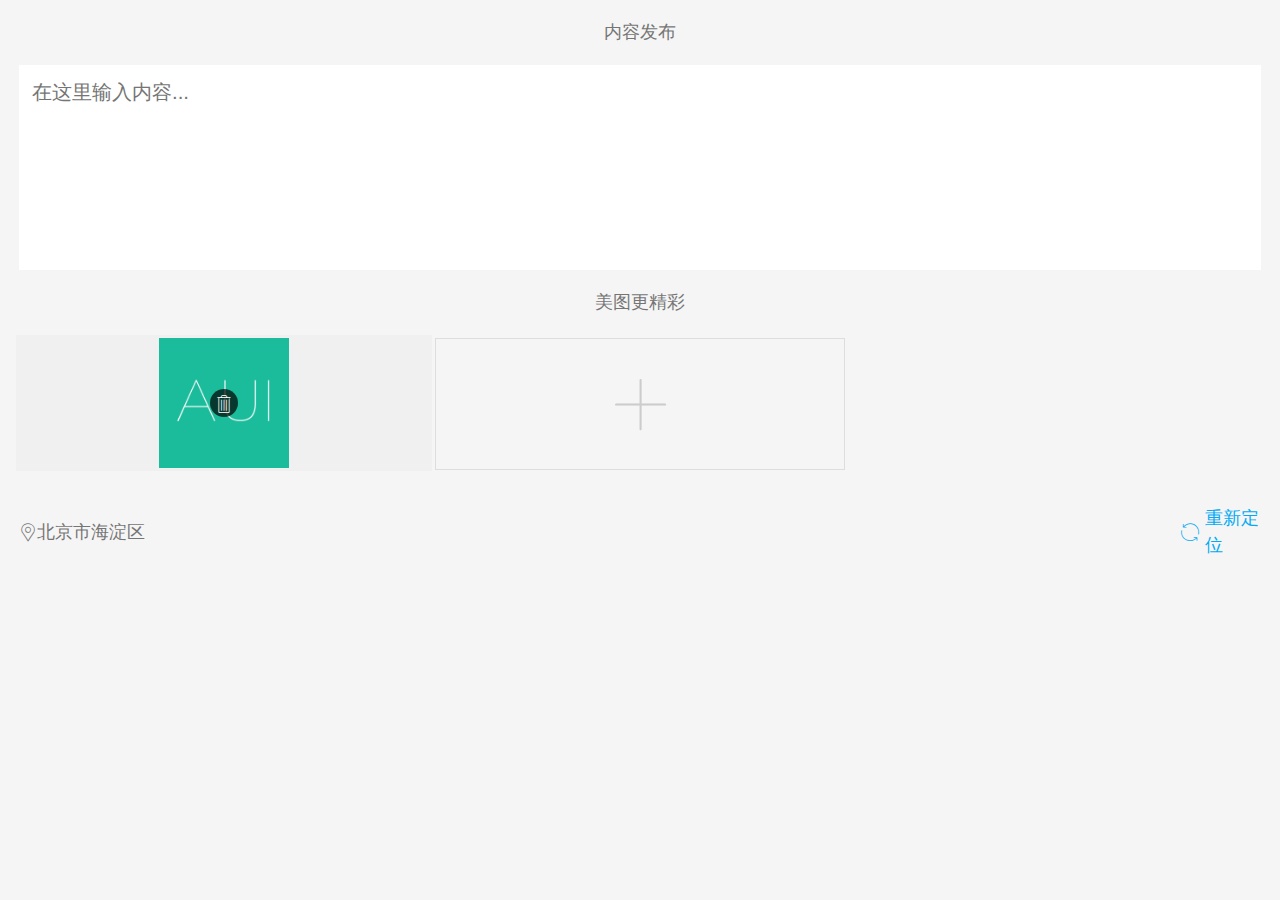
==== commit 9e24f7aa: "commit" ====
--- a/html/addMyimageInfo_frm.html
+++ b/html/addMyimageInfo_frm.html
@@ -1,14 +1,16 @@
 <!doctype html>
 <html>
+
 <head>
     <meta charset="utf-8">
-    <meta name="viewport" content="maximum-scale=1.0,minimum-scale=1.0,user-scalable=0,width=device-width,initial-scale=1.0"/>
+    <meta name="viewport" content="maximum-scale=1.0,minimum-scale=1.0,user-scalable=0,width=device-width,initial-scale=1.0" />
     <meta name="format-detection" content="telephone=no,email=no,date=no,address=no">
     <link rel="stylesheet" type="text/css" href="../css/aui.css" />
     <style type="text/css">
         .aui-list .aui-list-item-media {
             width: 3rem;
         }
+
         .notes-add {
             position: fixed;
             left: 0.5rem;
@@ -16,43 +18,50 @@
             width: 3rem;
             z-index: 99;
         }
+
         textarea {
             height: 8rem;
             background-color: #ffffff;
             padding: 0.5rem;
         }
+
         .photos img {
             display: block;
             width: 100%;
         }
-        .add-photos > div {
+
+        .add-photos>div {
             width: 100%;
-            height:5.15rem;
+            height: 5.15rem;
             line-height: 5.15rem;
         }
-        .add-photos > div .aui-iconfont {
+
+        .add-photos>div .aui-iconfont {
             font-size: 2rem;
             color: #ccc;
         }
+
         .image-item {
             position: relative;
             height: 5.3rem;
             overflow: hidden;
             background-color: #f0f0f0;
         }
+
         .image-item img {
             display: block;
             margin: 0 auto;
             width: auto;
             height: 100%;
         }
+
         .image-item .delete-btn {
             position: absolute;
             left: 50%;
             top: 50%;
             width: 28px;
             height: 28px;
-            background-color: rgba(0,0,0,0.7);
+            background-color: rgba(0, 0, 0, 0.7);
             margin-left: -14px;
             margin-top: -14px;
             color: #ffffff;
@@ -61,6 +70,7 @@
         }
     </style>
 </head>
+
 <body>
     <p class="aui-text-center aui-margin-t-15">内容发布</p>
     <section class="aui-content-padded">
@@ -69,13 +79,13 @@
     <p class="aui-text-center aui-margin-t-15">美图更精彩</p>
     <section class="aui-content-padded">
         <div class="aui-row aui-row-padded">
-          <div class="aui-col-xs-4 image-item">
-              <input type="hidden" >
-              <img src="../image/demo1.png" class="notes-image">
-              <div class="delete-btn">
-                  <i class="aui-iconfont aui-icon-trash"></i>
-              </div>
-          </div>
+            <div class="aui-col-xs-4 image-item">
+                <input type="hidden">
+                <img src="../image/demo1.png" class="notes-image">
+                <div class="delete-btn">
+                    <i class="aui-iconfont aui-icon-trash"></i>
+                </div>
+            </div>
             <div class="aui-col-xs-4 add-photos">
                 <div class="aui-border aui-text-center">
                     <i class="aui-iconfont aui-icon-plus"></i>
@@ -97,42 +107,53 @@
             </div>
         </div>
     </section>
-<footer class="aui-bar aui-bar-tab">
-<div class="aui-bar-tab-item aui-bg-danger aui-text-white" tapmode style="width: auto;" onclick="saveFile()">确定</div>
-</footer>
+    <!-- <footer class="aui-bar aui-bar-tab">
+        <div class="aui-bar-tab-item aui-bg-danger aui-text-white" tapmode style="width: auto;" onclick="saveFile()">确定</div>
+    </footer> -->
 </body>
+
 </html>
 <script>
-  var qiniuStorage,params,localList;
-  apiready = function () {
-    api.parseTapmode();
-    qiniuStorage = api.require("qiniuStorage");
-   qiniuStorage.configUploader({
-       params: {
-           "x:foo": "fooval"
-       },
-       checkCrc: false,
-       mimeType: ''
-   });
-   api.getLocation(function(ret, err) {
-    if (ret && ret.status) {
-        //获取位置信息成功
-        localList = ret;
-    } else {
-        alert(JSON.stringify(err));
+    var qiniuStorage, params, localList;
+    apiready = function() {
+        api.parseTapmode();
+        qiniuStorage = api.require("qiniuUpfile");
+        api.getLocation(function(ret, err) {
+            if (ret && ret.status) {
+                //获取位置信息成功
+                localList = ret;
+            } else {
+                alert(JSON.stringify(err));
+            }
+        });
+        params = api.pageParam;
+        console.log(JSON.stringify(params));
+        $api.addEvt($api.dom('#ChangeLocation'), 'click', function() {
+
+        });
     }
-});
-    params = api.pageParam;
-   console.log(JSON.stringify(params));
-   $api.addEvt($api.dom('#ChangeLocation'), 'click', function(){
 
-});
-  }
-  function saveFile() {
-    qiniuSstorage.start({
-    token:new Date().getTime(),
-    path: 'fs://'+params.videoUrl || params.imageUrl,
-    // key: ''
-});
-  }
+    function saveFile() {
+        qiniuSstorage.upfile({
+            name: new Date().getTime(),
+            fileurl: params.video || params.img,
+            // key: ''
+        }, function(ret, err) {
+            if (ret.status) {
+                api.showProgress({
+                    title: '努力上传中...',
+                    text: '先喝杯茶...',
+                    modal: false
+                });
+                if (ret.oper == "complete") {
+                    //上传成功后组装访问路径，或直接访问文档
+                    api.alert(params.video + ret.info.key);
+                    api.hideProgress();
+                } else if (ret.oper == "progress") {
+                    //上传过程中获取进度数据
+                    api.alert(ret.percent);
+                }
+            }
+        });
+    }
 </script>
